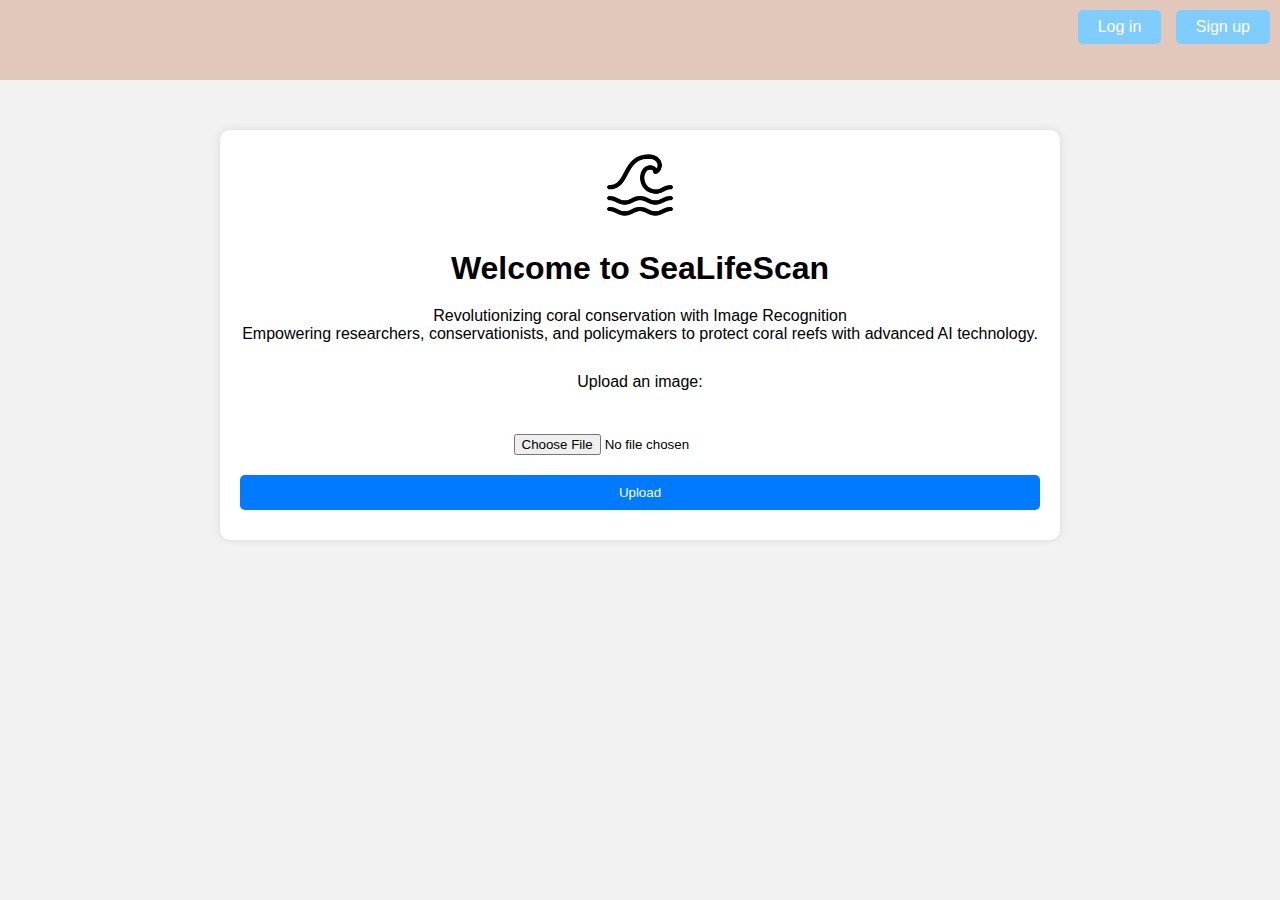
==== index.html @ d4aca1c9 "Renewed the front end" ====
<!DOCTYPE html>
<html lang="en">
  <head>
    <meta charset="UTF-8" />
    <meta name="viewport" content="width=device-width, initial-scale=1.0" />
    <title>SeaLifeScan</title>
    <link rel="stylesheet" href="style.css" />
  </head>
  <body>
    <div class="menu-bar">
      <a class="menu-button" href="login.html">Log in</a>
      <a class="menu-button" href="signup.html">Sign up</a>
    </div>
    <div class="container">
      <img id="logo" src="logo.png" alt="SeaLifeScan Logo" width="70" />
      <h1>Welcome to SeaLifeScan</h1>
      <p>
        Revolutionizing coral conservation with Image Recognition<br />Empowering
        researchers, conservationists, and policymakers to protect coral reefs
        with advanced AI technology.
      </p>
      <form action="#" method="post" enctype="multipart/form-data">
        <label for="fileUpload">Upload an image:</label><br />
        <input type="file" id="fileUpload" name="fileUpload" accept="image/*" />
        <input type="submit" value="Upload" />
      </form>
    </div>
  </body>
</html>
---- style.css ----
/* Basic styling for demonstration purposes */
body {
  font-family: Arial, sans-serif;
  margin: 0;
  padding: 0;
  background-color: #f2f2f2;
}
.container {
  /* max-width: 400px; */
  /* a/* Basic styling for demonstration purposes */
}
body {
  font-family: Arial, sans-serif;
  margin: 0;
  padding: 0;
  background-color: #f2f2f2;
}

.menu-bar {
  /* display: block; */
  background-color: #e2c8bb;
  padding: 10px;
  height: 60px;
  text-align: right;
  padding-top: 10px;
}

.menu-button {
  display: inline-block;
  background-color: #7fcdff;
  color: white;
  padding: 8px 20px;
  text-decoration: none;
  border-radius: 5px;
  margin-left: 10px;
}

.container {
  max-width: 800px;
  margin: 50px auto;
  padding: 20px;
  background-color: #fff;
  border-radius: 10px;
  box-shadow: 0 0 10px rgba(0, 0, 0, 0.1);
}

#logo {
  display: block;
  margin: 0 auto;
  text-align: center;
}

h1 {
  text-align: center;
  margin-top: 30px;
}

p {
  text-align: center;
  margin-top: 20px;
}

form {
  text-align: center;
  margin-top: 30px;
}

input[type="file"] {
  display: block;
  margin: 0 auto;
  margin-top: 20px;
}

input[type="submit"] {
  margin-top: 20px;
  padding: 10px 20px;
  width: 50px;
  color: #fff;
  border: none;
  border-radius: 5px;
  cursor: pointer;
}

.links {
  text-align: center;
}

.links p {
  margin-top: 20px;

  margin: 50px auto;
  padding: 20px;
  /* width: 20px; */
  background-color: #fff;
  border-radius: 10px;
  box-shadow: 0 0 10px rgba(0, 0, 0, 0.1);
}
h1 {
  text-align: center;
  margin-bottom: 20px;
}
form {
  text-align: center;
}
label {
  display: block;
  margin-bottom: 5px;
}
input[type="text"],
input[type="password"],
input[type="submit"] {
  width: 100%;
  padding: 10px;
  margin-bottom: 10px;
  border: 1px solid #ccc;
  border-radius: 5px;
  box-sizing: border-box;
}
input[type="submit"] {
  background-color: #007bff;
  color: #fff;
  border: none;
  cursor: pointer;
}
p {
  text-align: center;
  margin-top: 20px;
}
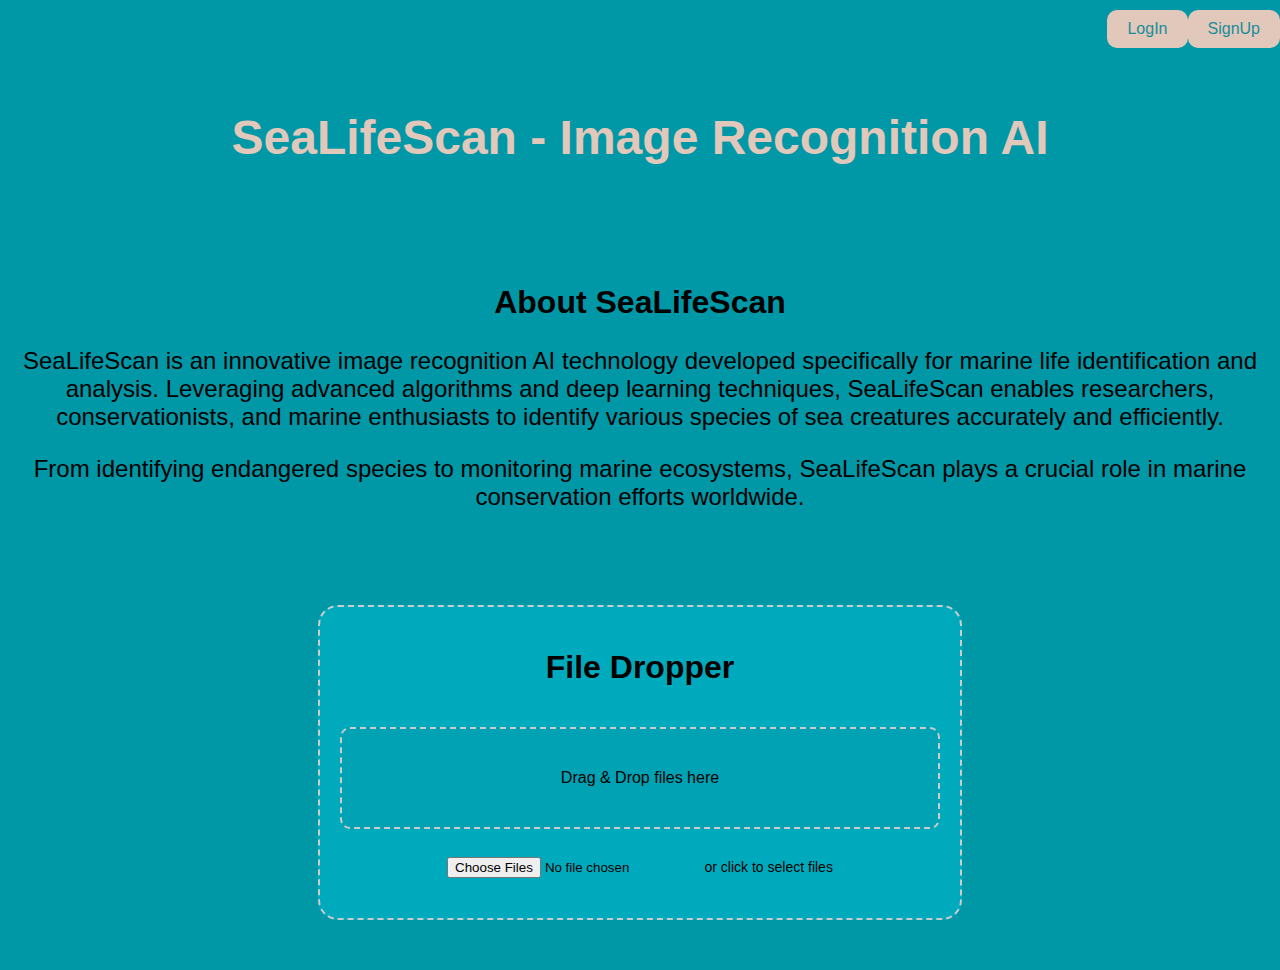
==== commit d8e7b401: "added design for homepage" ====
--- a/index.html
+++ b/index.html
@@ -3,27 +3,44 @@
   <head>
     <meta charset="UTF-8" />
     <meta name="viewport" content="width=device-width, initial-scale=1.0" />
-    <title>SeaLifeScan</title>
-    <link rel="stylesheet" href="style.css" />
+    <title>SeaLifeScan - Image Recognition AI</title>
+    <link rel="stylesheet" type="text/css" href="styles.css" />
   </head>
   <body>
-    <div class="menu-bar">
-      <a class="menu-button" href="login.html">Log in</a>
-      <a class="menu-button" href="signup.html">Sign up</a>
+    <nav id="navigation_bar">
+      <a href="login.html" class="login-btn">LogIn</a>
+      <a href="login.html" class="signup-btn">SignUp</a>
+    </nav>
+    <header>
+      <h1><b>SeaLifeScan</b> - Image Recognition AI</h1>
+    </header>
+    <div id="information">
+      <section>
+        <h2>About SeaLifeScan</h2>
+        <p>
+          SeaLifeScan is an innovative image recognition AI technology developed
+          specifically for marine life identification and analysis. Leveraging
+          advanced algorithms and deep learning techniques, SeaLifeScan enables
+          researchers, conservationists, and marine enthusiasts to identify
+          various species of sea creatures accurately and efficiently.
+        </p>
+        <p>
+          From identifying endangered species to monitoring marine ecosystems,
+          SeaLifeScan plays a crucial role in marine conservation efforts
+          worldwide.
+        </p>
+      </section>
+      <div id="drop-area">
+        <h1>File Dropper</h1>
+        <div class="drop-zone" id="dropZone">Drag & Drop files here</div>
+        <input type="file" id="fileInput" multiple />
+        <label for="fileInput" class="file-label"
+          >or click to select files</label
+        >
+        <div id="file-list"></div>
+      </div>
     </div>
-    <div class="container">
-      <img id="logo" src="logo.png" alt="SeaLifeScan Logo" width="70" />
-      <h1>Welcome to SeaLifeScan</h1>
-      <p>
-        Revolutionizing coral conservation with Image Recognition<br />Empowering
-        researchers, conservationists, and policymakers to protect coral reefs
-        with advanced AI technology.
-      </p>
-      <form action="#" method="post" enctype="multipart/form-data">
-        <label for="fileUpload">Upload an image:</label><br />
-        <input type="file" id="fileUpload" name="fileUpload" accept="image/*" />
-        <input type="submit" value="Upload" />
-      </form>
-    </div>
+
+    <script src="test.js"></script>
   </body>
 </html>
--- a/styles.css
+++ b/styles.css
@@ -0,0 +1,101 @@
+body {
+  margin: 0;
+  padding: 0;
+  font-family: Arial, sans-serif;
+  background-color: #0097a7;
+}
+header {
+  font-family: "Segoe UI", Tahoma, Geneva, Verdana, sans-serif;
+  background-color: #0097a7;
+  color: #e2c8bb;
+  padding: 20px;
+  text-align: center;
+  font-size: x-large;
+  /* border: solid 2px black; */
+}
+#navigation_bar {
+  display: flex;
+  justify-content: flex-end;
+  padding-right: 20px;
+}
+
+.login-btn,
+.signup-btn {
+  margin-left: 10 px;
+}
+nav a {
+  color: #1a8c99;
+  background-color: #e2c8bb;
+  text-decoration: none;
+  padding: 10px 20px;
+  border-radius: 10px;
+}
+nav a:hover {
+  background-color: #00a5bb;
+}
+section {
+  padding: 20px;
+}
+#information {
+  background-color: #0097a7;
+  /* border: solid 2px black; */
+  text-align: center;
+}
+#file_dropper {
+  background-color: #0097a7;
+  padding: 10px 0;
+  text-align: center;
+}
+#navigation_bar {
+  background-color: #0097a7;
+  color: black;
+  text-align: center;
+  padding: 10px 0;
+  text-align: center;
+}
+#drop-area {
+  max-width: 600px;
+  margin: 50px auto;
+  padding: 20px;
+  background-color: #00aabd;
+  border: 2px dashed #ccc;
+  border-radius: 20px;
+  text-align: center;
+}
+
+.drop-zone {
+  margin: 20px 0;
+  padding: 40px;
+  border: 2px dashed #ccc;
+  border-radius: 10px;
+  cursor: pointer;
+  background-color: #00a2b4;
+}
+
+.file-label {
+  display: inline-block;
+  margin-top: 10px;
+  cursor: pointer;
+  font-size: 14px;
+}
+
+#file-list {
+  margin-top: 20px;
+}
+
+.file-entry {
+  margin-bottom: 10px;
+}
+
+p {
+  font-size: x-large;
+  font-family: "Segoe UI", Tahoma, Geneva, Verdana, sans-serif;
+}
+h2 {
+  font-size: xx-large;
+  font-family: "Segoe UI", Tahoma, Geneva, Verdana, sans-serif;
+}
+h1 {
+  font-family: "Segoe UI", Tahoma, Geneva, Verdana, sans-serif;
+  padding-bottom: 20px;
+}
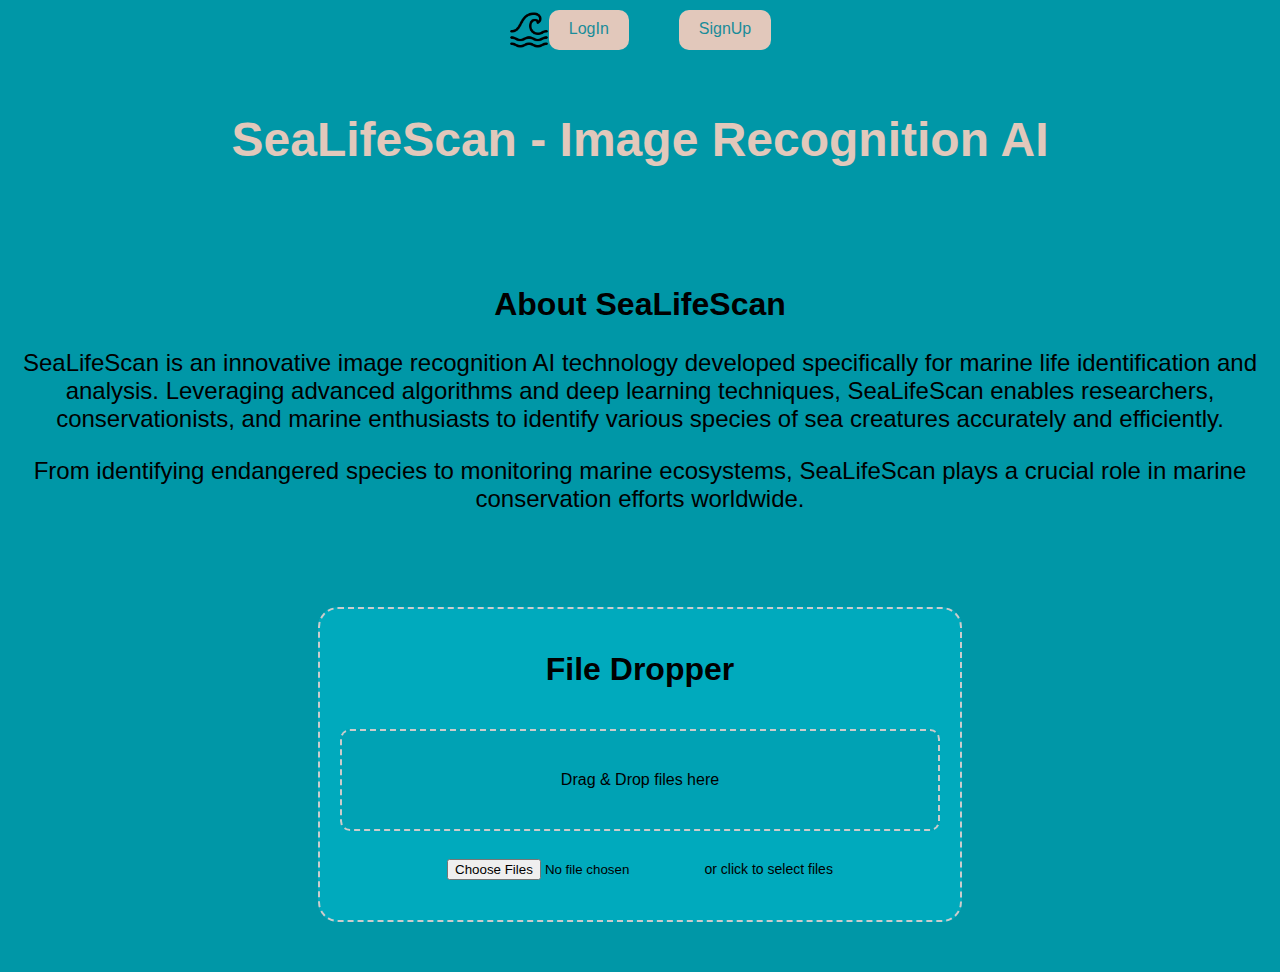
==== commit c2f3d273: "Changed the css" ====
--- a/index.html
+++ b/index.html
@@ -8,6 +8,7 @@
   </head>
   <body>
     <nav id="navigation_bar">
+      <img src="logo.png" alt="logo" id="logo" />
       <a href="login.html" class="login-btn">LogIn</a>
       <a href="login.html" class="signup-btn">SignUp</a>
     </nav>
--- a/styles.css
+++ b/styles.css
@@ -1,4 +1,6 @@
 body {
+  background-gradient: #0097a7;
+  background-blend-mode: color-burn;
   margin: 0;
   padding: 0;
   font-family: Arial, sans-serif;
@@ -19,7 +21,9 @@
   padding-right: 20px;
 }
 
-.login-btn,
+.login-btn {
+  margin-right: 50px;
+}
 .signup-btn {
   margin-left: 10 px;
 }
@@ -47,6 +51,9 @@
   text-align: center;
 }
 #navigation_bar {
+  max-width: fit-content;
+  margin-right: auto;
+  margin-left: auto;
   background-color: #0097a7;
   color: black;
   text-align: center;
@@ -99,3 +106,9 @@
   font-family: "Segoe UI", Tahoma, Geneva, Verdana, sans-serif;
   padding-bottom: 20px;
 }
+#logo {
+  width: 40px;
+  height: 40px;
+  display: block;
+  margin-right: auto;
+}
